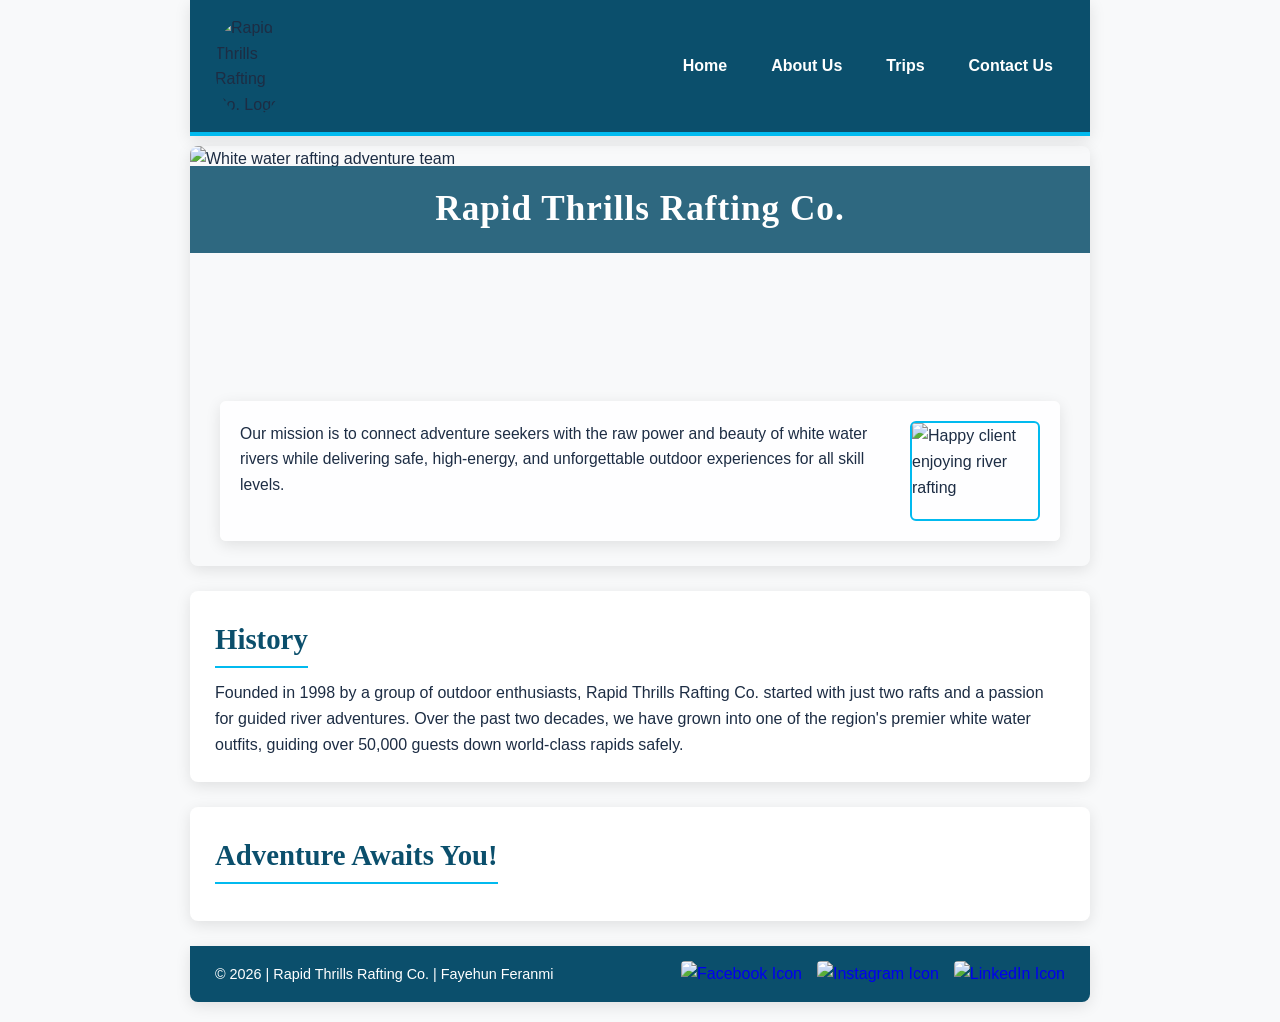
==== wwr/about.html @ 25d76ae1 "Fix wwr image folder name and file structure" ====
<!DOCTYPE html>
<html lang="en-US">

<head>
    <meta charset="utf-8">
    <meta name="viewport" content="width=device-width, initial-scale=1.0">
    <title>About Us | Rapid Thrills Rafting Co.</title>
    <meta name="description"
      content="Learn about Rapid Thrills Rafting Co., our history, mission, and passionate team dedicated to delivering safe and unforgettable white water rafting adventures.">
    <meta name="author" content="Fayehun Feranmi">
    <link rel="stylesheet" href="styles/rafting.css">
</head>

<body>

    <header>
        <img
          src="https://www.bing.com/th/id/OIP.RNaNw8CGBomyiZOy4FCXzgHaHa?w=193&h=193&c=8&rs=1&qlt=90&o=6&dpr=1.5&pid=ImgAns&rm=2"
          alt="Rapid Thrills Rafting Co. Logo" class="logo">
        <nav>
            <ul>
                <li><a href="index.html">Home</a></li>
                <li><a href="about.html">About Us</a></li>
                <li><a href="trips.html">Trips</a></li>
                <li><a href="contact.html">Contact Us</a></li>
            </ul>
        </nav>
    </header>

    <main>
        <div class="hero">
            <img src="https://cdn.aorafting.com/images/about/exp/high-school-kids-mid-1960s.jpg"
              alt="White water rafting adventure team">
            <h1>Rapid Thrills Rafting Co.</h1>
            <article>
                <img
                  src="https://www.tripsavvy.com/thmb/x2Nq28d-Y0Y8A9V14I3M372990=/2000x1333/filters:no_upscale():max_bytes(150000):strip_icc()/20180730174926-shutterstock-768651049.jpeg"
                  alt="Happy client enjoying river rafting">
                <p>Our mission is to connect adventure seekers with the raw power and beauty of
                    white water rivers while delivering safe, high-energy, and unforgettable outdoor
                    experiences for all skill levels.</p>
            </article>
        </div>

        <section>
            <h2>History</h2>
            <p>Founded in 1998 by a group of outdoor enthusiasts, Rapid Thrills Rafting Co. started
                with just two rafts and a passion for guided river adventures. Over the past two
                decades, we have grown into one of the region's premier white water outfits, guiding
                over 50,000 guests down world-class rapids safely.</p>
        </section>

        <section>
            <h2>Adventure Awaits You!</h2>
        </section>
    </main>

    <footer>
        <p>&copy; 2026 | Rapid Thrills Rafting Co. | Fayehun Feranmi</p>
        <nav class="socialmedia">
            <a href="https://facebook.com" target="_blank">
                <img src="https://i.pinimg.com/736x/49/85/8c/49858c2f8fd687109529545db2388aa5.jpg"
                  alt="Facebook Icon">
            </a>
            <a href="https://instagram.com" target="_blank">
                <img
                  src="https://img.freepik.com/premium-vector/instagram-app-icon-social-media-logo-vector-illustration_277909-403.jpg?w=1800"
                  alt="Instagram Icon">
            </a>
            <a href="https://linkedin.com" target="_blank">
                <img src="https://gpng.net/wp-content/uploads/Image-Linkedin-Logo-Transparent.png"
                  alt="LinkedIn Icon">
            </a>
        </nav>
    </footer>

</body>

</html>
---- wwr/styles/rafting.css ----
/* ==========================================================================
   1. COLOR PALETTE & FONTS (CSS VARIABLES)
   ========================================================================== */
:root {
    --primary-color: #0b4f6c;
    /* Deep River Blue */
    --secondary-color: #01baef;
    /* Rapid Cyan Accent */
    --dark-color: #1d2d44;
    /* Dark Slate for Text */
    --light-bg: #f8f9fa;
    /* Off-white background */
    --card-bg: #ffffff;
    /* Pure White for cards */
    --heading-font: "Georgia", "Times New Roman", serif;
    --body-font: "Segoe UI", Arial, sans-serif;
    --shadow: 0 4px 15px rgba(0, 0, 0, 0.1);
}

/* ==========================================================================
   2. BOX MODEL RESET & BASE STYLES
   ========================================================================== */
* {
    margin: 0;
    padding: 0;
    box-sizing: border-box;
}

body {
    font-family: var(--body-font);
    color: var(--dark-color);
    background-color: var(--light-bg);
    line-height: 1.6;
}

/* Page Layout Container - Keeps everything centered and structured */
header,
main,
footer {
    width: 900px;
    margin: 0 auto;
}

/* ==========================================================================
   3. HEADER & NAVIGATION
   ========================================================================== */
header {
    background-color: var(--primary-color);
    display: flex;
    align-items: center;
    justify-content: space-between;
    padding: 15px 25px;
    box-shadow: var(--shadow);
    border-bottom: 4px solid var(--secondary-color);
}

.logo {
    width: 70px;
    height: auto;
    border-radius: 50%;
}

header nav ul {
    display: flex;
    list-style: none;
    gap: 20px;
}

header nav a {
    color: #ffffff;
    text-decoration: none;
    font-weight: 600;
    padding: 8px 12px;
    border-radius: 4px;
    transition: background-color 0.3s ease;
}

header nav a:hover {
    background-color: var(--secondary-color);
}

/* ==========================================================================
   4. HEADINGS & TYPOGRAPHY
   ========================================================================== */
h1,
h2 {
    font-family: var(--heading-font);
    color: var(--primary-color);
}

h2 {
    font-size: 1.8rem;
    margin-bottom: 12px;
    border-bottom: 2px solid var(--secondary-color);
    display: inline-block;
    padding-bottom: 4px;
}

/* Base Spacing */
p {
    font-size: 1rem;
}

section {
    background-color: var(--card-bg);
    margin: 25px 0;
    padding: 25px;
    border-radius: 8px;
    box-shadow: var(--shadow);
}

/* ==========================================================================
   5. HERO SECTION (OVERLAYS)
   ========================================================================== */
.hero {
    position: relative;
    margin-top: 10px;
    margin-bottom: 25px;
    border-radius: 8px;
    overflow: hidden;
    box-shadow: var(--shadow);
}

.hero img {
    display: block;
    width: 100%;
    height: 420px;
    object-fit: cover;
    /* Ensures image fills space cleanly */
}

/* Main Heading Overlay */
.hero h1 {
    position: absolute;
    top: 20px;
    width: 100%;
    text-align: center;
    padding: 15px;
    background-color: rgba(11, 79, 108, 0.85);
    /* Semi-transparent blue */
    color: #ffffff;
    font-size: 2.2rem;
    letter-spacing: 1px;
}

/* Mission Statement Card Overlay */
.hero article {
    position: absolute;
    bottom: 25px;
    left: 30px;
    right: 30px;
    background-color: rgba(255, 255, 255, 0.92);
    padding: 20px;
    border-radius: 6px;
    box-shadow: var(--shadow);
}

.hero article img {
    float: right;
    width: 130px;
    height: 100px;
    object-fit: cover;
    margin-left: 15px;
    border-radius: 6px;
    border: 2px solid var(--secondary-color);
}

.hero article p {
    color: var(--dark-color);
    font-size: 0.98rem;
}

/* ==========================================================================
   6. FOOTER & SOCIAL MEDIA LINKS
   ========================================================================== */
footer {
    background-color: var(--primary-color);
    color: #ffffff;
    display: flex;
    align-items: center;
    justify-content: space-between;
    padding: 15px 25px;
    margin-bottom: 20px;
    border-radius: 0 0 8px 8px;
    box-shadow: var(--shadow);
}

footer p {
    font-size: 0.9rem;
}

.socialmedia {
    display: flex;
    gap: 15px;
}

.socialmedia a {
    text-decoration: none;
}

.socialmedia img {
    width: 28px;
    height: 28px;
    border-radius: 4px;
    transition: transform 0.2s ease;
}

.socialmedia img:hover {
    transform: scale(1.15);
    /* Slight pop effect on hover */
}
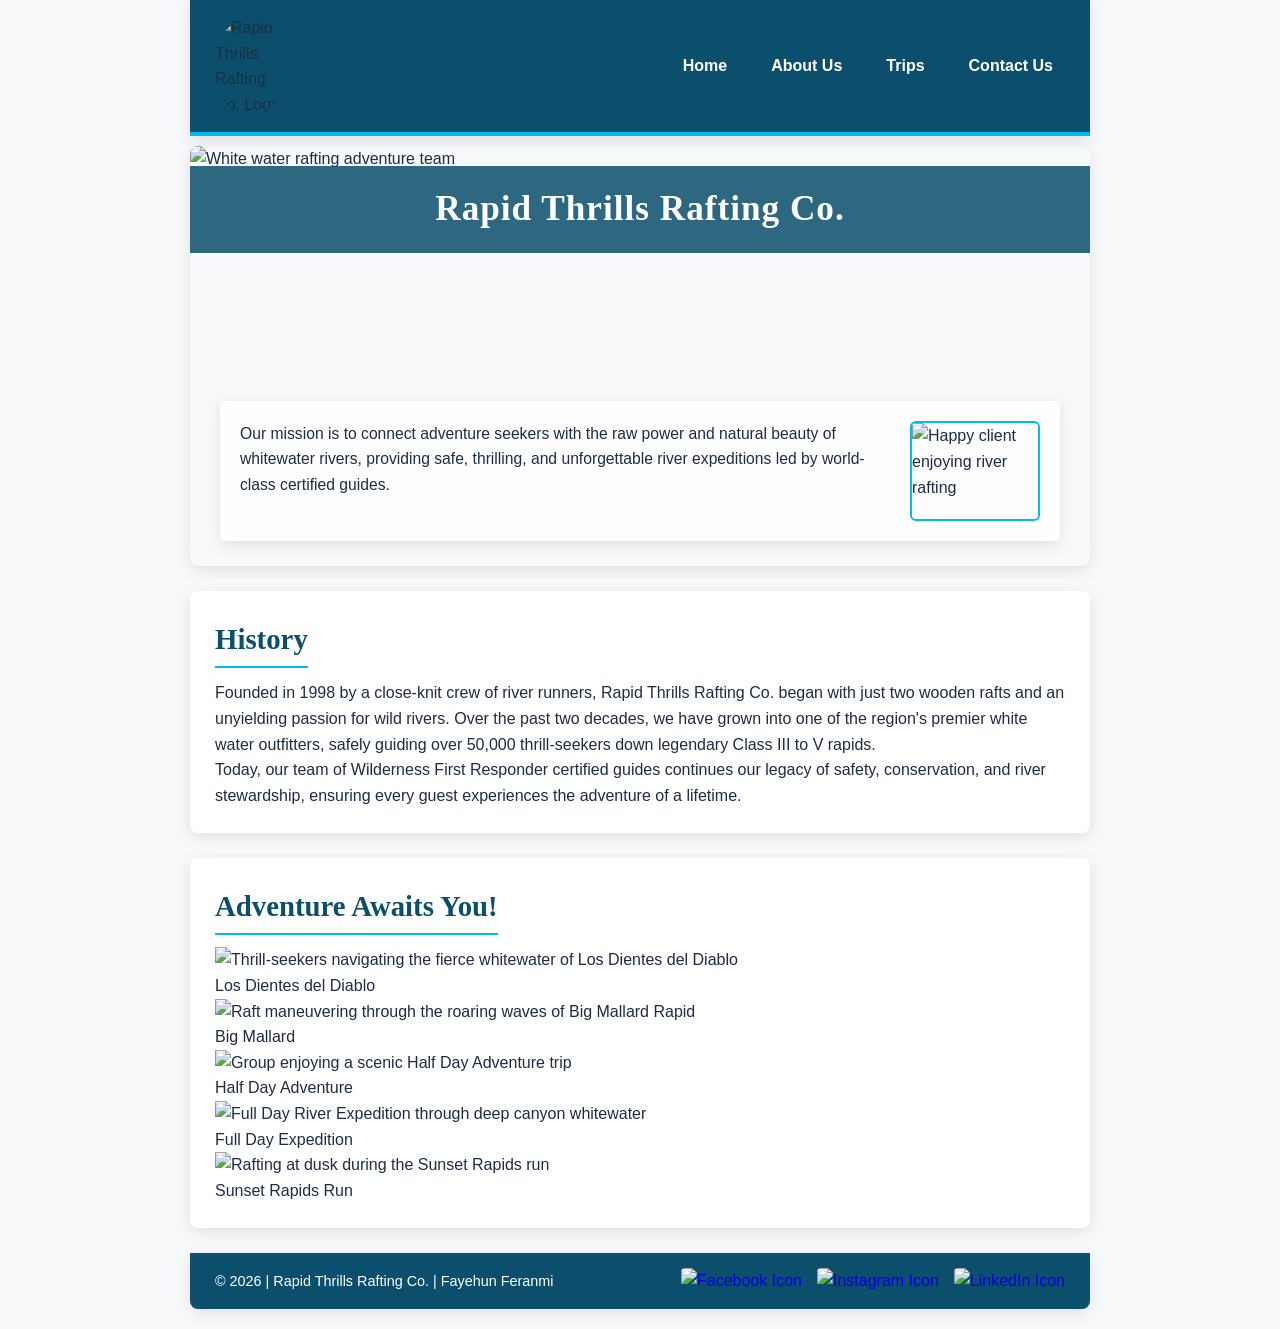
==== commit e517c149: "Update gallery image URLs for Los Dientes del Diablo, Big Mallard, Half Day, Full Day, and Sunset" ====
--- a/wwr/about.html
+++ b/wwr/about.html
@@ -36,22 +36,60 @@
                 <img
                   src="https://www.tripsavvy.com/thmb/x2Nq28d-Y0Y8A9V14I3M372990=/2000x1333/filters:no_upscale():max_bytes(150000):strip_icc()/20180730174926-shutterstock-768651049.jpeg"
                   alt="Happy client enjoying river rafting">
-                <p>Our mission is to connect adventure seekers with the raw power and beauty of
-                    white water rivers while delivering safe, high-energy, and unforgettable outdoor
-                    experiences for all skill levels.</p>
+                <p>Our mission is to connect adventure seekers with the raw power and natural beauty
+                    of whitewater rivers, providing safe, thrilling, and unforgettable river
+                    expeditions led by world-class certified guides.</p>
             </article>
         </div>
 
-        <section>
+        <section class="history">
             <h2>History</h2>
-            <p>Founded in 1998 by a group of outdoor enthusiasts, Rapid Thrills Rafting Co. started
-                with just two rafts and a passion for guided river adventures. Over the past two
-                decades, we have grown into one of the region's premier white water outfits, guiding
-                over 50,000 guests down world-class rapids safely.</p>
+            <div class="history-content">
+                <p>Founded in 1998 by a close-knit crew of river runners, Rapid Thrills Rafting Co.
+                    began with just two wooden rafts and an unyielding passion for wild rivers. Over
+                    the past two decades, we have grown into one of the region's premier white water
+                    outfitters, safely guiding over 50,000 thrill-seekers down legendary Class III
+                    to V rapids.</p>
+                <p>Today, our team of Wilderness First Responder certified guides continues our
+                    legacy of safety, conservation, and river stewardship, ensuring every guest
+                    experiences the adventure of a lifetime.</p>
+            </div>
         </section>
 
-        <section>
+        <section class="adventures">
             <h2>Adventure Awaits You!</h2>
+            <div class="adventure-gallery">
+                <figure>
+                    <img
+                      src="https://tse2.mm.bing.net/th/id/OIP.yauV0wKIzJSFRygTO6kFyAHaF7?r=0&rs=1&pid=ImgDetMain&o=7&rm=3"
+                      alt="Thrill-seekers navigating the fierce whitewater of Los Dientes del Diablo">
+                    <figcaption>Los Dientes del Diablo</figcaption>
+                </figure>
+                <figure>
+                    <img
+                      src="https://tse1.mm.bing.net/th/id/OIP.GArW_J9D9nP6m3ohDhFQhgHaFX?r=0&rs=1&pid=ImgDetMain&o=7&rm=3"
+                      alt="Raft maneuvering through the roaring waves of Big Mallard Rapid">
+                    <figcaption>Big Mallard</figcaption>
+                </figure>
+                <figure>
+                    <img
+                      src="https://th.bing.com/th/id/R.4eb2580ad355cac481fc2e9b079c6bdc?rik=tmav7fXRzLonAQ&riu=http%3a%2f%2fcitizenjournal.net%2fwp-content%2fuploads%2f2017%2f07%2fbest-adventure-travel-destinations.jpg&ehk=PADVaUEqLkCjFODFli7pEvVo8aOmGpPrHlWLbG%2f5DkY%3d&risl=&pid=ImgRaw&r=0"
+                      alt="Group enjoying a scenic Half Day Adventure trip">
+                    <figcaption>Half Day Adventure</figcaption>
+                </figure>
+                <figure>
+                    <img
+                      src="https://images.pexels.com/photos/6299739/pexels-photo-6299739.jpeg?cs=srgb"
+                      alt="Full Day River Expedition through deep canyon whitewater">
+                    <figcaption>Full Day Expedition</figcaption>
+                </figure>
+                <figure>
+                    <img
+                      src="https://th.bing.com/th/id/R.4c929260bd46bc163cf85a380c983264?rik=QSwb6FyYUD52hQ&pid=ImgRaw&r=0"
+                      alt="Rafting at dusk during the Sunset Rapids run">
+                    <figcaption>Sunset Rapids Run</figcaption>
+                </figure>
+            </div>
         </section>
     </main>
 
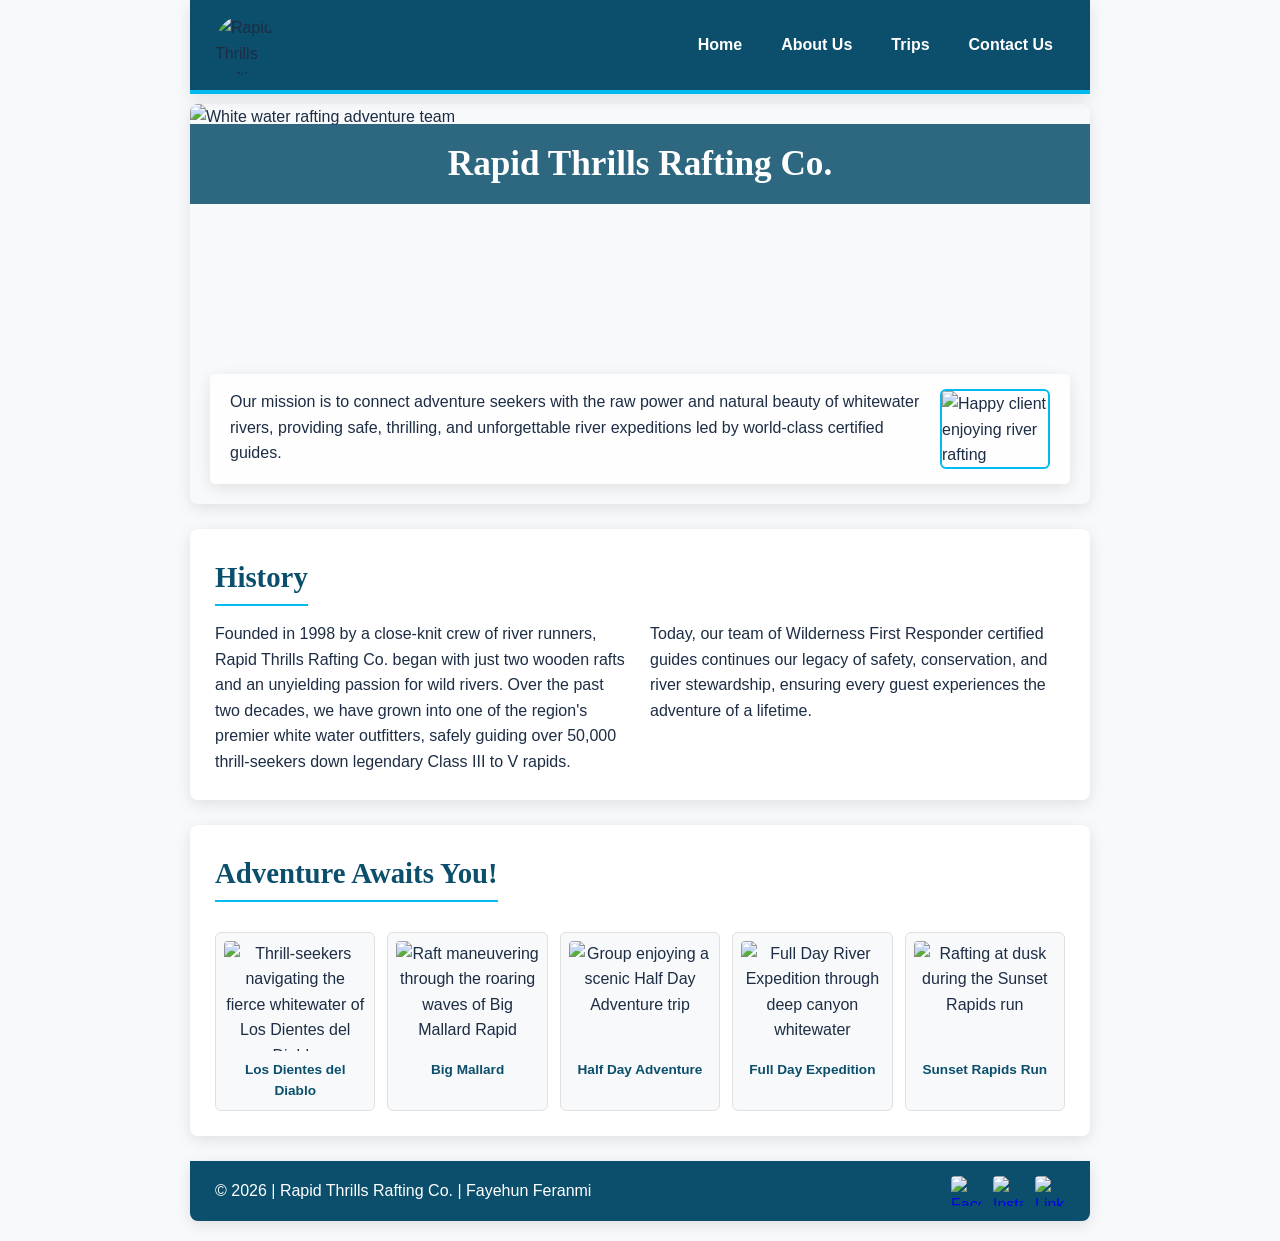
==== commit 5e684e0e: "Fix global image sizing and gallery grid rules in rafting.css" ====
--- a/wwr/about.html
+++ b/wwr/about.html
@@ -73,19 +73,18 @@
                 </figure>
                 <figure>
                     <img
-                      src="https://th.bing.com/th/id/R.4eb2580ad355cac481fc2e9b079c6bdc?rik=tmav7fXRzLonAQ&riu=http%3a%2f%2fcitizenjournal.net%2fwp-content%2fuploads%2f2017%2f07%2fbest-adventure-travel-destinations.jpg&ehk=PADVaUEqLkCjFODFli7pEvVo8aOmGpPrHlWLbG%2f5DkY%3d&risl=&pid=ImgRaw&r=0"
+                      src="https://goprozone.com/wp-content/uploads/2023/10/Elevate-Your-Adventure-Photography-Skills-with-Tips1-768x768.png"
                       alt="Group enjoying a scenic Half Day Adventure trip">
                     <figcaption>Half Day Adventure</figcaption>
                 </figure>
                 <figure>
                     <img
-                      src="https://images.pexels.com/photos/6299739/pexels-photo-6299739.jpeg?cs=srgb"
+                      src="https://as2.ftcdn.net/v2/jpg/09/66/86/85/1000_F_966868593_PNrTPUqSDwzoh0CRk53sGM025Pi6SUnL.jpg"
                       alt="Full Day River Expedition through deep canyon whitewater">
                     <figcaption>Full Day Expedition</figcaption>
                 </figure>
                 <figure>
-                    <img
-                      src="https://th.bing.com/th/id/R.4c929260bd46bc163cf85a380c983264?rik=QSwb6FyYUD52hQ&pid=ImgRaw&r=0"
+                    <img src="https://ts2.mm.bing.net/th?id=OIP.XK98misMcqlC5RouiY2-ugHaE5&pid=15.1"
                       alt="Rafting at dusk during the Sunset Rapids run">
                     <figcaption>Sunset Rapids Run</figcaption>
                 </figure>
--- a/wwr/styles/rafting.css
+++ b/wwr/styles/rafting.css
@@ -1,25 +1,21 @@
-/* ==========================================================================
-   1. COLOR PALETTE & FONTS (CSS VARIABLES)
-   ========================================================================== */
+/* Color Palette and CSS Variables */
 :root {
     --primary-color: #0b4f6c;
     /* Deep River Blue */
     --secondary-color: #01baef;
     /* Rapid Cyan Accent */
     --dark-color: #1d2d44;
-    /* Dark Slate for Text */
+    /* Dark Slate */
     --light-bg: #f8f9fa;
-    /* Off-white background */
+    /* Off-white Background */
     --card-bg: #ffffff;
-    /* Pure White for cards */
+    /* Card Background */
     --heading-font: "Georgia", "Times New Roman", serif;
     --body-font: "Segoe UI", Arial, sans-serif;
     --shadow: 0 4px 15px rgba(0, 0, 0, 0.1);
 }
 
-/* ==========================================================================
-   2. BOX MODEL RESET & BASE STYLES
-   ========================================================================== */
+/* Universal Reset */
 * {
     margin: 0;
     padding: 0;
@@ -33,37 +29,48 @@
     line-height: 1.6;
 }
 
-/* Page Layout Container - Keeps everything centered and structured */
+/* Base Image Protection */
+img {
+    max-width: 100%;
+    height: auto;
+    display: block;
+}
+
+/* Centered Page Layout Container */
 header,
 main,
 footer {
-    width: 900px;
+    max-width: 900px;
+    width: 100%;
     margin: 0 auto;
 }
 
 /* ==========================================================================
-   3. HEADER & NAVIGATION
+   HEADER (CSS Grid) & NAV (CSS Flex)
    ========================================================================== */
 header {
+    display: grid;
+    grid-template-columns: auto 1fr;
+    align-items: center;
     background-color: var(--primary-color);
-    display: flex;
-    align-items: center;
-    justify-content: space-between;
     padding: 15px 25px;
     box-shadow: var(--shadow);
     border-bottom: 4px solid var(--secondary-color);
 }
 
 .logo {
-    width: 70px;
-    height: auto;
+    width: 60px;
+    height: 60px;
+    object-fit: cover;
     border-radius: 50%;
 }
 
 header nav ul {
     display: flex;
+    justify-content: flex-end;
     list-style: none;
-    gap: 20px;
+    gap: 15px;
+    flex-wrap: wrap;
 }
 
 header nav a {
@@ -79,9 +86,7 @@
     background-color: var(--secondary-color);
 }
 
-/* ==========================================================================
-   4. HEADINGS & TYPOGRAPHY
-   ========================================================================== */
+/* Headings and Base Section Styles */
 h1,
 h2 {
     font-family: var(--heading-font);
@@ -90,15 +95,10 @@
 
 h2 {
     font-size: 1.8rem;
-    margin-bottom: 12px;
+    margin-bottom: 15px;
     border-bottom: 2px solid var(--secondary-color);
     display: inline-block;
     padding-bottom: 4px;
-}
-
-/* Base Spacing */
-p {
-    font-size: 1rem;
 }
 
 section {
@@ -110,7 +110,7 @@
 }
 
 /* ==========================================================================
-   5. HERO SECTION (OVERLAYS)
+   HERO SECTION
    ========================================================================== */
 .hero {
     position: relative;
@@ -119,59 +119,103 @@
     border-radius: 8px;
     overflow: hidden;
     box-shadow: var(--shadow);
-}
-
-.hero img {
-    display: block;
-    width: 100%;
-    height: 420px;
-    object-fit: cover;
-    /* Ensures image fills space cleanly */
-}
-
-/* Main Heading Overlay */
+    min-height: 400px;
+}
+
+.hero > img {
+    width: 100%;
+    height: 100%;
+    min-height: 400px;
+    object-fit: cover;
+}
+
 .hero h1 {
     position: absolute;
     top: 20px;
     width: 100%;
     text-align: center;
-    padding: 15px;
+    padding: 12px;
     background-color: rgba(11, 79, 108, 0.85);
-    /* Semi-transparent blue */
     color: #ffffff;
     font-size: 2.2rem;
-    letter-spacing: 1px;
-}
-
-/* Mission Statement Card Overlay */
+}
+
 .hero article {
     position: absolute;
-    bottom: 25px;
-    left: 30px;
-    right: 30px;
+    bottom: 20px;
+    left: 20px;
+    right: 20px;
     background-color: rgba(255, 255, 255, 0.92);
-    padding: 20px;
+    padding: 15px 20px;
     border-radius: 6px;
     box-shadow: var(--shadow);
 }
 
 .hero article img {
     float: right;
-    width: 130px;
-    height: 100px;
+    width: 110px;
+    height: 80px;
     object-fit: cover;
     margin-left: 15px;
     border-radius: 6px;
     border: 2px solid var(--secondary-color);
 }
 
-.hero article p {
-    color: var(--dark-color);
-    font-size: 0.98rem;
-}
-
-/* ==========================================================================
-   6. FOOTER & SOCIAL MEDIA LINKS
+/* Clear floating article image */
+.hero article::after {
+    content: "";
+    display: table;
+    clear: both;
+}
+
+/* ==========================================================================
+   HISTORY SECTION
+   ========================================================================== */
+.history-content {
+    display: flex;
+    gap: 20px;
+    flex-wrap: wrap;
+}
+
+.history-content p {
+    flex: 1 1 250px;
+}
+
+/* ==========================================================================
+   ADVENTURES SECTION (Responsive 5-Image Grid)
+   ========================================================================== */
+.adventure-gallery {
+    display: grid;
+    grid-template-columns: repeat(auto-fit, minmax(150px, 1fr));
+    gap: 12px;
+    margin-top: 15px;
+}
+
+.adventure-gallery figure {
+    margin: 0;
+    text-align: center;
+    background-color: var(--light-bg);
+    padding: 8px;
+    border-radius: 6px;
+    border: 1px solid #e0e0e0;
+}
+
+.adventure-gallery img {
+    width: 100%;
+    height: 110px;
+    object-fit: cover;
+    border-radius: 4px;
+}
+
+.adventure-gallery figcaption {
+    font-size: 0.85rem;
+    font-weight: 600;
+    color: var(--primary-color);
+    margin-top: 8px;
+}
+
+/* ==========================================================================
+   FOOTER (Flex Layout)
    ========================================================================== */
 footer {
     background-color: var(--primary-color);
@@ -183,29 +227,25 @@
     margin-bottom: 20px;
     border-radius: 0 0 8px 8px;
     box-shadow: var(--shadow);
-}
-
-footer p {
-    font-size: 0.9rem;
+    flex-wrap: wrap;
+    gap: 10px;
 }
 
 .socialmedia {
     display: flex;
-    gap: 15px;
+    align-items: center;
+    gap: 12px;
 }
 
 .socialmedia a {
-    text-decoration: none;
+    display: inline-block;
+    width: 30px;
+    height: 30px;
 }
 
 .socialmedia img {
-    width: 28px;
-    height: 28px;
+    width: 30px;
+    height: 30px;
+    object-fit: cover;
     border-radius: 4px;
-    transition: transform 0.2s ease;
-}
-
-.socialmedia img:hover {
-    transform: scale(1.15);
-    /* Slight pop effect on hover */
 }
